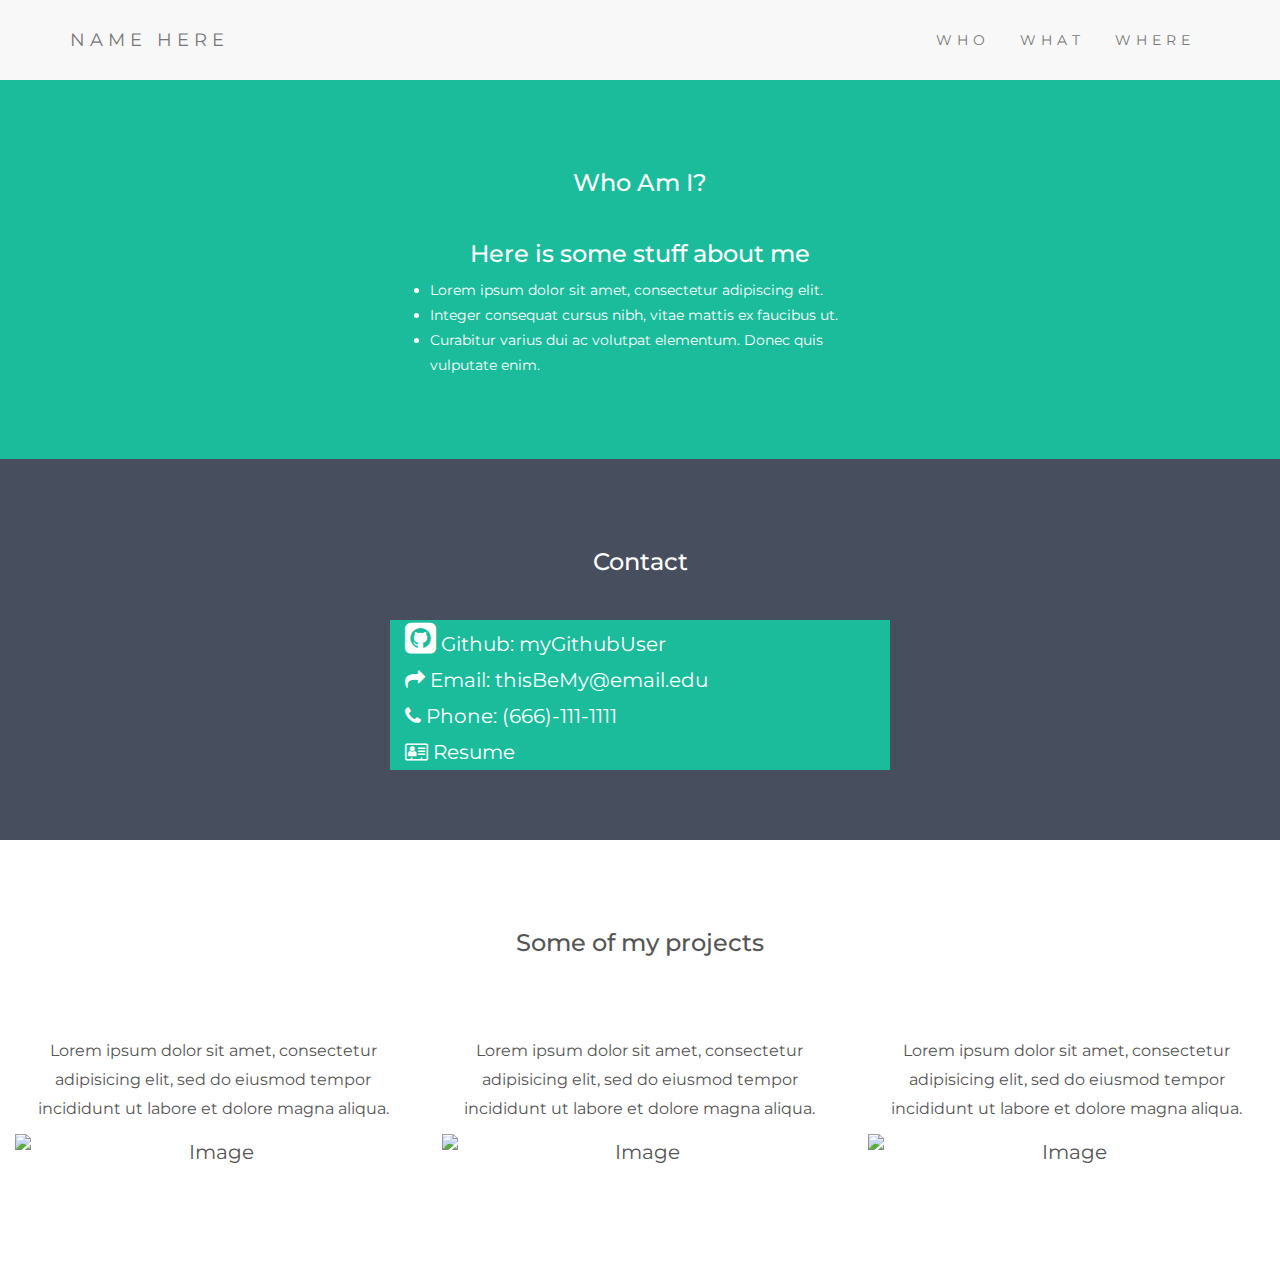
==== index.html @ bf9cf44c "cloned BUILDS workshop code" ====
<!DOCTYPE html>
<html lang="en">
<head>
  <!-- Theme Made By www.w3schools.com - No Copyright -->
  <title>Name here</title>
  <meta charset="utf-8">
  <meta name="viewport" content="width=device-width, initial-scale=1">
  <link rel="stylesheet" href="https://maxcdn.bootstrapcdn.com/bootstrap/3.3.7/css/bootstrap.min.css">
  <link href="https://fonts.googleapis.com/css?family=Montserrat" rel="stylesheet">
  <link rel="stylesheet" href="https://cdnjs.cloudflare.com/ajax/libs/font-awesome/4.7.0/css/font-awesome.min.css">
  <link href="https://fonts.googleapis.com/icon?family=Material+Icons" rel="stylesheet">


  <script src="https://ajax.googleapis.com/ajax/libs/jquery/3.2.1/jquery.min.js"></script>
  <script src="https://maxcdn.bootstrapcdn.com/bootstrap/3.3.7/js/bootstrap.min.js"></script>
  <style>
  body {
      font: 20px Montserrat, sans-serif;
      line-height: 1.8;
      color: #f5f6f7;
  }
  p {font-size: 16px;}
  .margin {margin-bottom: 45px;}
  .bg-1 { 
      background-color: #1abc9c; /* Green */
      color: #ffffff;
  }
  .bg-2 { 
      background-color: #474e5d; /* Dark Blue */
      color: #ffffff;
  }
  .bg-3 { 
      background-color: #ffffff; /* White */
      color: #555555;
  }
  .bg-4 { 
      background-color: #2f2f2f; /* Black Gray */
      color: #fff;
  }
  .container-fluid {
      padding-top: 70px;
      padding-bottom: 70px;
  }
  .navbar {
      padding-top: 15px;
      padding-bottom: 15px;
      border: 0;
      border-radius: 0;
      margin-bottom: 0;
      font-size: 12px;
      letter-spacing: 5px;
  }
  .navbar-nav  li a:hover {
      color: #1abc9c !important;
  }
  li{
    font-size: 14px;
  }
  </style>
</head>
<body>

<!-- Navbar -->
<nav class="navbar navbar-default">
  <div class="container">
    <div class="navbar-header">
      <button type="button" class="navbar-toggle" data-toggle="collapse" data-target="#myNavbar">
        <span class="icon-bar"></span>
        <span class="icon-bar"></span>
        <span class="icon-bar"></span>                        
      </button>
      <a class="navbar-brand" href="#">NAME HERE</a>
    </div>
    <div class="collapse navbar-collapse" id="myNavbar">
      <ul class="nav navbar-nav navbar-right">
        <li><a href="#">WHO</a></li>
        <li><a href="#">WHAT</a></li>
        <li><a href="#">WHERE</a></li>
      </ul>
    </div>
  </div>
</nav>

<!-- First Container -->
<div class="container-fluid bg-1 text-center">
  <h3 class="margin">Who Am I?</h3>
  <h3>Here is some stuff about me</h3>
  <div style="width:500px;margin:0 auto;text-align:left;">
  <p >
    
    <ul>
      <li>Lorem ipsum dolor sit amet, consectetur adipiscing elit. </li>
      <li>Integer consequat cursus nibh, vitae mattis ex faucibus ut.</li>
      <li> Curabitur varius dui ac volutpat elementum. Donec quis vulputate enim.</li>
    </ul>
  </p>
  </div>
</div>

<!-- Second Container -->
<div class="container-fluid bg-2 text-center">  
  <h3 class="margin">Contact</h3>

  <div class="bg-1" style="width:40% ;height:70%; margin:0 auto;text-align:left;padding-left:5px;">
      
      <a style="color:white;" href="#"><div style="padding-left:10px;font-size:36px; " class="fa fa-github-square"></div>  Github: myGithubUser</a> <br />
      <a style="color:white;" href="#"><div style="padding-left:10px; " class="fa fa-mail-forward " ></div></a>  Email: thisBeMy@email.edu <br />
      <a style="color:white;" href="#"> <div style="padding-left:10px; " class="fa fa-phone"></div> Phone: (666)-111-1111 </a> <br />
      <a style="color:white;" href="#"> <div style="padding-left:10px; " class="fa fa-address-card-o"></div> Resume </a> <br />
  </div> 
</div>

<!-- Third Container (Grid) -->
<div class="container-fluid bg-3 text-center">    
  <h3 class="margin">Some of my projects</h3><br>
  <div class="row">
    <div class="col-sm-4">
      <p>Lorem ipsum dolor sit amet, consectetur adipisicing elit, sed do eiusmod tempor incididunt ut labore et dolore magna aliqua.</p>
      <img src="https://upload.wikimedia.org/wikipedia/en/thumb/a/a7/React-icon.svg/320px-React-icon.svg.png" class="img-responsive margin" style="width:100%" alt="Image">
    </div>
    <div class="col-sm-4"> 
      <p>Lorem ipsum dolor sit amet, consectetur adipisicing elit, sed do eiusmod tempor incididunt ut labore et dolore magna aliqua.</p>
      <img src="http://zewaren.net/site/sites/default/files/imagepicker/1/FlaskLogo.png" class="img-responsive margin"
       style="width:100%" alt="Image">
    </div>
    <div class="col-sm-4"> 
      <p>Lorem ipsum dolor sit amet, consectetur adipisicing elit, sed do eiusmod tempor incididunt ut labore et dolore magna aliqua.</p>
      <img src="https://avatars2.githubusercontent.com/u/15658638?v=4&s=400" class="img-responsive margin" 
      style="width:100%height:70%" alt="Image">
    </div>
  </div>
</div>



</body>
</html>
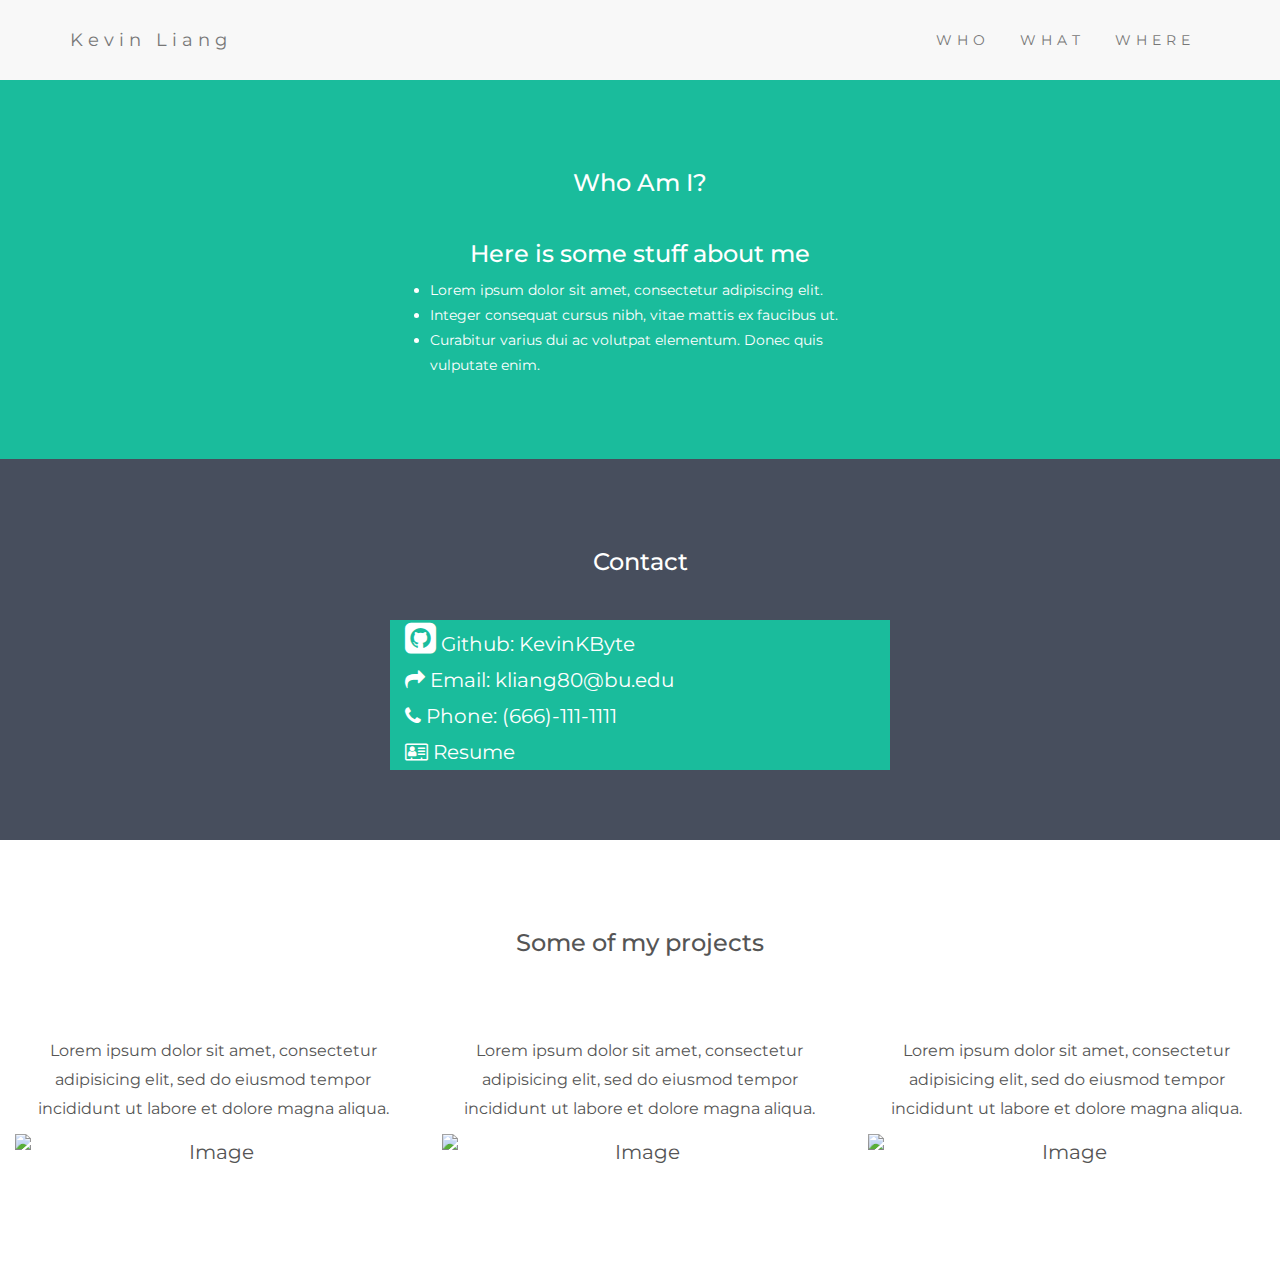
==== commit e484c497: "filled in blanks" ====
--- a/index.html
+++ b/index.html
@@ -2,7 +2,7 @@
 <html lang="en">
 <head>
   <!-- Theme Made By www.w3schools.com - No Copyright -->
-  <title>Name here</title>
+  <title>Kevin Liang</title>
   <meta charset="utf-8">
   <meta name="viewport" content="width=device-width, initial-scale=1">
   <link rel="stylesheet" href="https://maxcdn.bootstrapcdn.com/bootstrap/3.3.7/css/bootstrap.min.css">
@@ -13,50 +13,8 @@
 
   <script src="https://ajax.googleapis.com/ajax/libs/jquery/3.2.1/jquery.min.js"></script>
   <script src="https://maxcdn.bootstrapcdn.com/bootstrap/3.3.7/js/bootstrap.min.js"></script>
-  <style>
-  body {
-      font: 20px Montserrat, sans-serif;
-      line-height: 1.8;
-      color: #f5f6f7;
-  }
-  p {font-size: 16px;}
-  .margin {margin-bottom: 45px;}
-  .bg-1 { 
-      background-color: #1abc9c; /* Green */
-      color: #ffffff;
-  }
-  .bg-2 { 
-      background-color: #474e5d; /* Dark Blue */
-      color: #ffffff;
-  }
-  .bg-3 { 
-      background-color: #ffffff; /* White */
-      color: #555555;
-  }
-  .bg-4 { 
-      background-color: #2f2f2f; /* Black Gray */
-      color: #fff;
-  }
-  .container-fluid {
-      padding-top: 70px;
-      padding-bottom: 70px;
-  }
-  .navbar {
-      padding-top: 15px;
-      padding-bottom: 15px;
-      border: 0;
-      border-radius: 0;
-      margin-bottom: 0;
-      font-size: 12px;
-      letter-spacing: 5px;
-  }
-  .navbar-nav  li a:hover {
-      color: #1abc9c !important;
-  }
-  li{
-    font-size: 14px;
-  }
-  </style>
+  <link rel="stylesheet" type="text/css" href="theme.css">
+  
 </head>
 <body>
 
@@ -69,7 +27,7 @@
         <span class="icon-bar"></span>
         <span class="icon-bar"></span>                        
       </button>
-      <a class="navbar-brand" href="#">NAME HERE</a>
+      <a class="navbar-brand" href="#">Kevin Liang</a>
     </div>
     <div class="collapse navbar-collapse" id="myNavbar">
       <ul class="nav navbar-nav navbar-right">
@@ -103,8 +61,8 @@
 
   <div class="bg-1" style="width:40% ;height:70%; margin:0 auto;text-align:left;padding-left:5px;">
       
-      <a style="color:white;" href="#"><div style="padding-left:10px;font-size:36px; " class="fa fa-github-square"></div>  Github: myGithubUser</a> <br />
-      <a style="color:white;" href="#"><div style="padding-left:10px; " class="fa fa-mail-forward " ></div></a>  Email: thisBeMy@email.edu <br />
+      <a style="color:white;" href="#"><div style="padding-left:10px;font-size:36px; " class="fa fa-github-square"></div>  Github: KevinKByte</a> <br />
+      <a style="color:white;" href="#"><div style="padding-left:10px; " class="fa fa-mail-forward " ></div></a>  Email: kliang80@bu.edu <br />
       <a style="color:white;" href="#"> <div style="padding-left:10px; " class="fa fa-phone"></div> Phone: (666)-111-1111 </a> <br />
       <a style="color:white;" href="#"> <div style="padding-left:10px; " class="fa fa-address-card-o"></div> Resume </a> <br />
   </div> 
--- a/theme.css
+++ b/theme.css
@@ -0,0 +1,43 @@
+
+body {
+    font: 20px Montserrat, sans-serif;
+    line-height: 1.8;
+    color: #f5f6f7;
+}
+p {font-size: 16px;}
+.margin {margin-bottom: 45px;}
+.bg-1 { 
+    background-color: #1abc9c; /* Green */
+    color: #ffffff;
+}
+.bg-2 { 
+    background-color: #474e5d; /* Dark Blue */
+    color: #ffffff;
+}
+.bg-3 { 
+    background-color: #ffffff; /* White */
+    color: #555555;
+}
+.bg-4 { 
+    background-color: #2f2f2f; /* Black Gray */
+    color: #fff;
+}
+.container-fluid {
+    padding-top: 70px;
+    padding-bottom: 70px;
+}
+.navbar {
+    padding-top: 15px;
+    padding-bottom: 15px;
+    border: 0;
+    border-radius: 0;
+    margin-bottom: 0;
+    font-size: 12px;
+    letter-spacing: 5px;
+}
+.navbar-nav  li a:hover {
+    color: #1abc9c !important;
+}
+li{
+  font-size: 14px;
+}
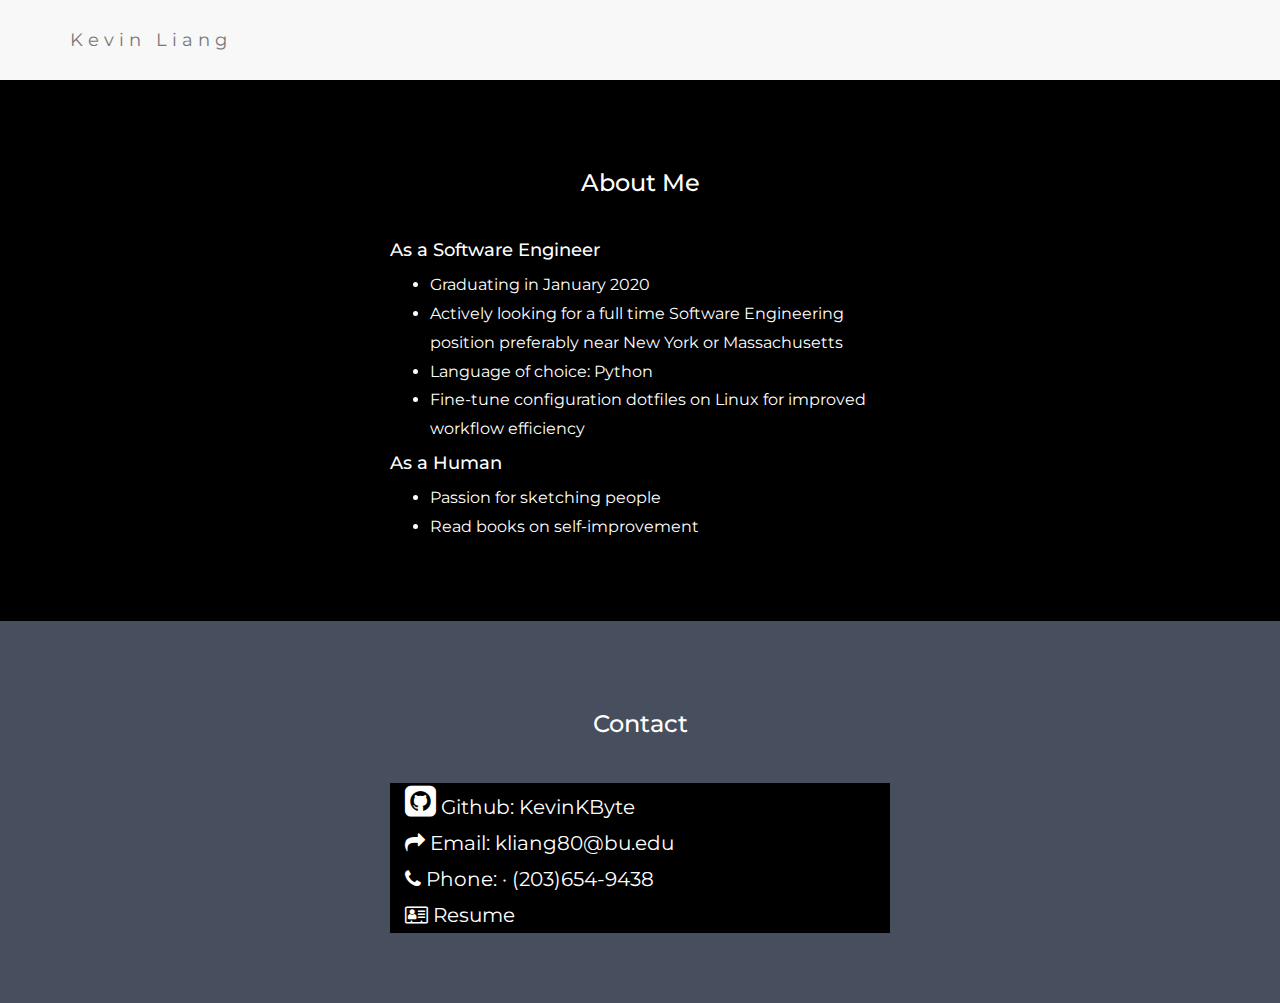
==== commit 1261f3e2: "added resume and fixed up formatting." ====
--- a/index.html
+++ b/index.html
@@ -31,9 +31,9 @@
     </div>
     <div class="collapse navbar-collapse" id="myNavbar">
       <ul class="nav navbar-nav navbar-right">
-        <li><a href="#">WHO</a></li>
-        <li><a href="#">WHAT</a></li>
-        <li><a href="#">WHERE</a></li>
+        <!-- <li><a href="#">WHO</a></li> -->
+        <!-- <li><a href="#">WHAT</a></li> -->
+        <!-- <li><a href="#">WHERE</a></li> -->
       </ul>
     </div>
   </div>
@@ -41,16 +41,25 @@
 
 <!-- First Container -->
 <div class="container-fluid bg-1 text-center">
-  <h3 class="margin">Who Am I?</h3>
-  <h3>Here is some stuff about me</h3>
+  <h3 class="margin">About Me</h3>
   <div style="width:500px;margin:0 auto;text-align:left;">
   <p >
-    
+  <h4>As a Software Engineer</h4>
     <ul>
-      <li>Lorem ipsum dolor sit amet, consectetur adipiscing elit. </li>
-      <li>Integer consequat cursus nibh, vitae mattis ex faucibus ut.</li>
-      <li> Curabitur varius dui ac volutpat elementum. Donec quis vulputate enim.</li>
+      <li>Graduating in January 2020</li>
+      <li>Actively looking for a full time Software Engineering position preferably near New York or Massachusetts</li>
+      <li>Language of choice: Python</li>
+      <li>Fine-tune configuration dotfiles on Linux for improved workflow efficiency</li>
     </ul>
+  </div>
+  <div style="width:500px;margin:0 auto;text-align:left;">
+  <h4>As a Human</h4>
+  <p>
+    <ul>
+        <li>Passion for sketching people</li>
+        <li>Read books on self-improvement</li>
+    </ul>
+  </p>
   </p>
   </div>
 </div>
@@ -61,33 +70,33 @@
 
   <div class="bg-1" style="width:40% ;height:70%; margin:0 auto;text-align:left;padding-left:5px;">
       
-      <a style="color:white;" href="#"><div style="padding-left:10px;font-size:36px; " class="fa fa-github-square"></div>  Github: KevinKByte</a> <br />
+      <a style="color:white;" href="https://github.com/kevinkbyte"><div style="padding-left:10px;font-size:36px; " class="fa fa-github-square"></div>  Github: KevinKByte</a> <br />
       <a style="color:white;" href="#"><div style="padding-left:10px; " class="fa fa-mail-forward " ></div></a>  Email: kliang80@bu.edu <br />
-      <a style="color:white;" href="#"> <div style="padding-left:10px; " class="fa fa-phone"></div> Phone: (666)-111-1111 </a> <br />
-      <a style="color:white;" href="#"> <div style="padding-left:10px; " class="fa fa-address-card-o"></div> Resume </a> <br />
+      <a style="color:white;"> <div style="padding-left:10px; " class="fa fa-phone"></div> Phone: · (203)654-9438 </a> <br />
+      <a style="color:white;" href="my_resume.pdf"> <div style="padding-left:10px; " class="fa fa-address-card-o"></div> Resume </a> <br />
   </div> 
 </div>
 
 <!-- Third Container (Grid) -->
-<div class="container-fluid bg-3 text-center">    
-  <h3 class="margin">Some of my projects</h3><br>
-  <div class="row">
-    <div class="col-sm-4">
-      <p>Lorem ipsum dolor sit amet, consectetur adipisicing elit, sed do eiusmod tempor incididunt ut labore et dolore magna aliqua.</p>
-      <img src="https://upload.wikimedia.org/wikipedia/en/thumb/a/a7/React-icon.svg/320px-React-icon.svg.png" class="img-responsive margin" style="width:100%" alt="Image">
-    </div>
-    <div class="col-sm-4"> 
-      <p>Lorem ipsum dolor sit amet, consectetur adipisicing elit, sed do eiusmod tempor incididunt ut labore et dolore magna aliqua.</p>
-      <img src="http://zewaren.net/site/sites/default/files/imagepicker/1/FlaskLogo.png" class="img-responsive margin"
-       style="width:100%" alt="Image">
-    </div>
-    <div class="col-sm-4"> 
-      <p>Lorem ipsum dolor sit amet, consectetur adipisicing elit, sed do eiusmod tempor incididunt ut labore et dolore magna aliqua.</p>
-      <img src="https://avatars2.githubusercontent.com/u/15658638?v=4&s=400" class="img-responsive margin" 
-      style="width:100%height:70%" alt="Image">
-    </div>
-  </div>
-</div>
+<!-- <div class="container-fluid bg-3 text-center"> -->    
+<!--   <h3 class="margin">Some of my projects</h3><br> -->
+<!--   <div class="row"> -->
+<!--     <div class="col-sm-4"> -->
+<!--       <p>Lorem ipsum dolor sit amet, consectetur adipisicing elit, sed do eiusmod tempor incididunt ut labore et dolore magna aliqua.</p> -->
+<!--       <img src="https://upload.wikimedia.org/wikipedia/en/thumb/a/a7/React-icon.svg/320px-React-icon.svg.png" class="img-responsive margin" style="width:100%" alt="Image"> -->
+<!--     </div> -->
+<!--     <div class="col-sm-4"> --> 
+<!--       <p>Lorem ipsum dolor sit amet, consectetur adipisicing elit, sed do eiusmod tempor incididunt ut labore et dolore magna aliqua.</p> -->
+<!--       <img src="http://zewaren.net/site/sites/default/files/imagepicker/1/FlaskLogo.png" class="img-responsive margin" -->
+<!--        style="width:100%" alt="Image"> -->
+<!--     </div> -->
+<!--     <div class="col-sm-4"> --> 
+<!--       <p>Lorem ipsum dolor sit amet, consectetur adipisicing elit, sed do eiusmod tempor incididunt ut labore et dolore magna aliqua.</p> -->
+<!--       <img src="https://avatars2.githubusercontent.com/u/15658638?v=4&s=400" class="img-responsive margin" --> 
+<!--       style="width:100%height:70%" alt="Image"> -->
+<!--     </div> -->
+<!--   </div> -->
+<!-- </div> -->
 
 
 
--- a/theme.css
+++ b/theme.css
@@ -7,7 +7,8 @@
 p {font-size: 16px;}
 .margin {margin-bottom: 45px;}
 .bg-1 { 
-    background-color: #1abc9c; /* Green */
+    /* background-color: #1abc9c; /1* Green *1/ */
+    background-color: #000000; /* Green */
     color: #ffffff;
 }
 .bg-2 { 
@@ -39,5 +40,5 @@
     color: #1abc9c !important;
 }
 li{
-  font-size: 14px;
+  font-size: 16px;
 }
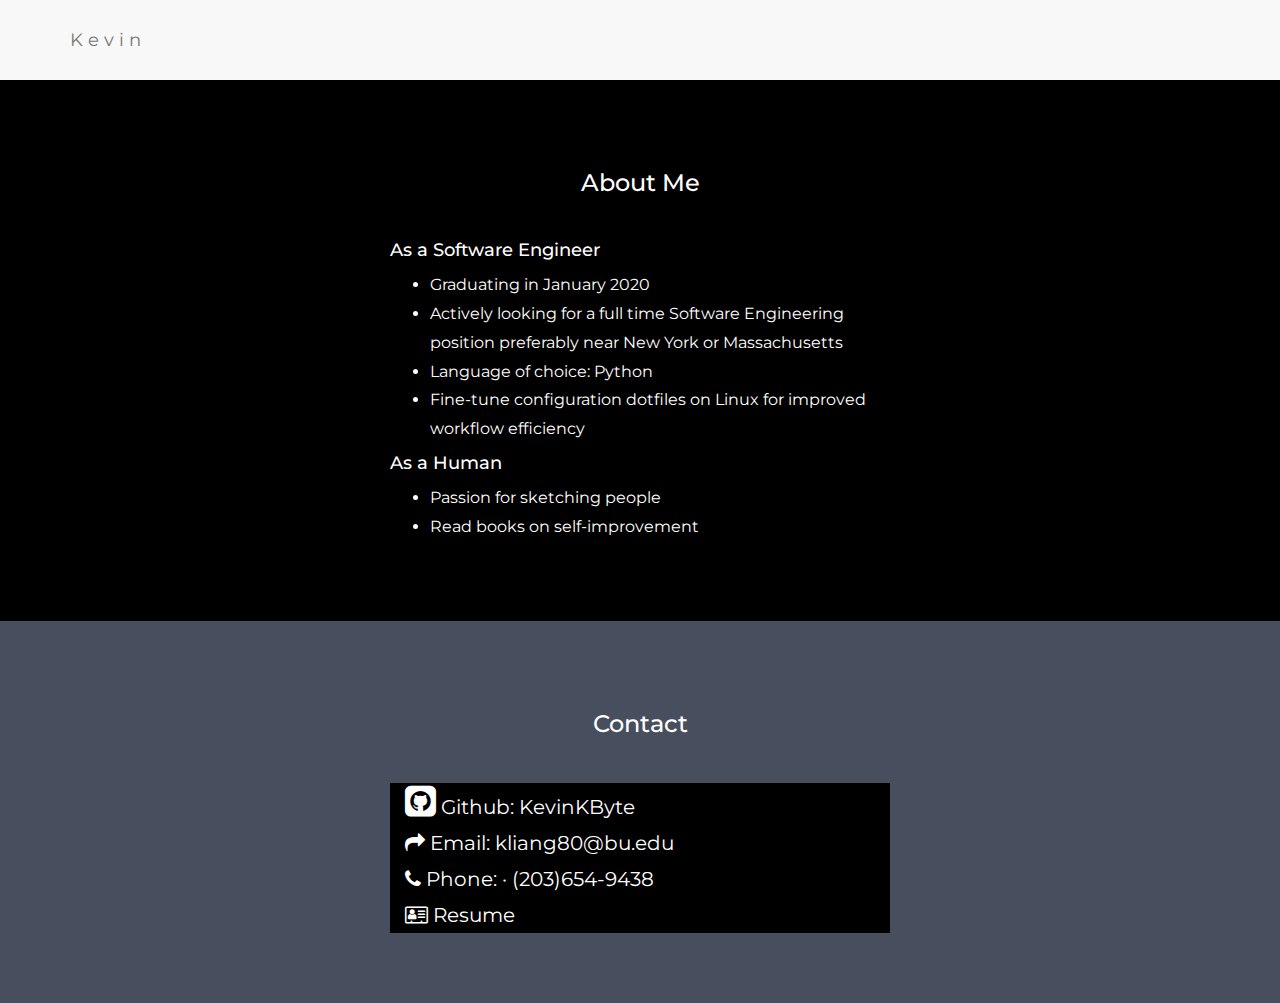
==== commit e1878ae6: "reformat tutoring position for consistency" ====
--- a/index.html
+++ b/index.html
@@ -27,7 +27,7 @@
         <span class="icon-bar"></span>
         <span class="icon-bar"></span>                        
       </button>
-      <a class="navbar-brand" href="#">Kevin Liang</a>
+      <a class="navbar-brand" href="#">Kevin</a>
     </div>
     <div class="collapse navbar-collapse" id="myNavbar">
       <ul class="nav navbar-nav navbar-right">
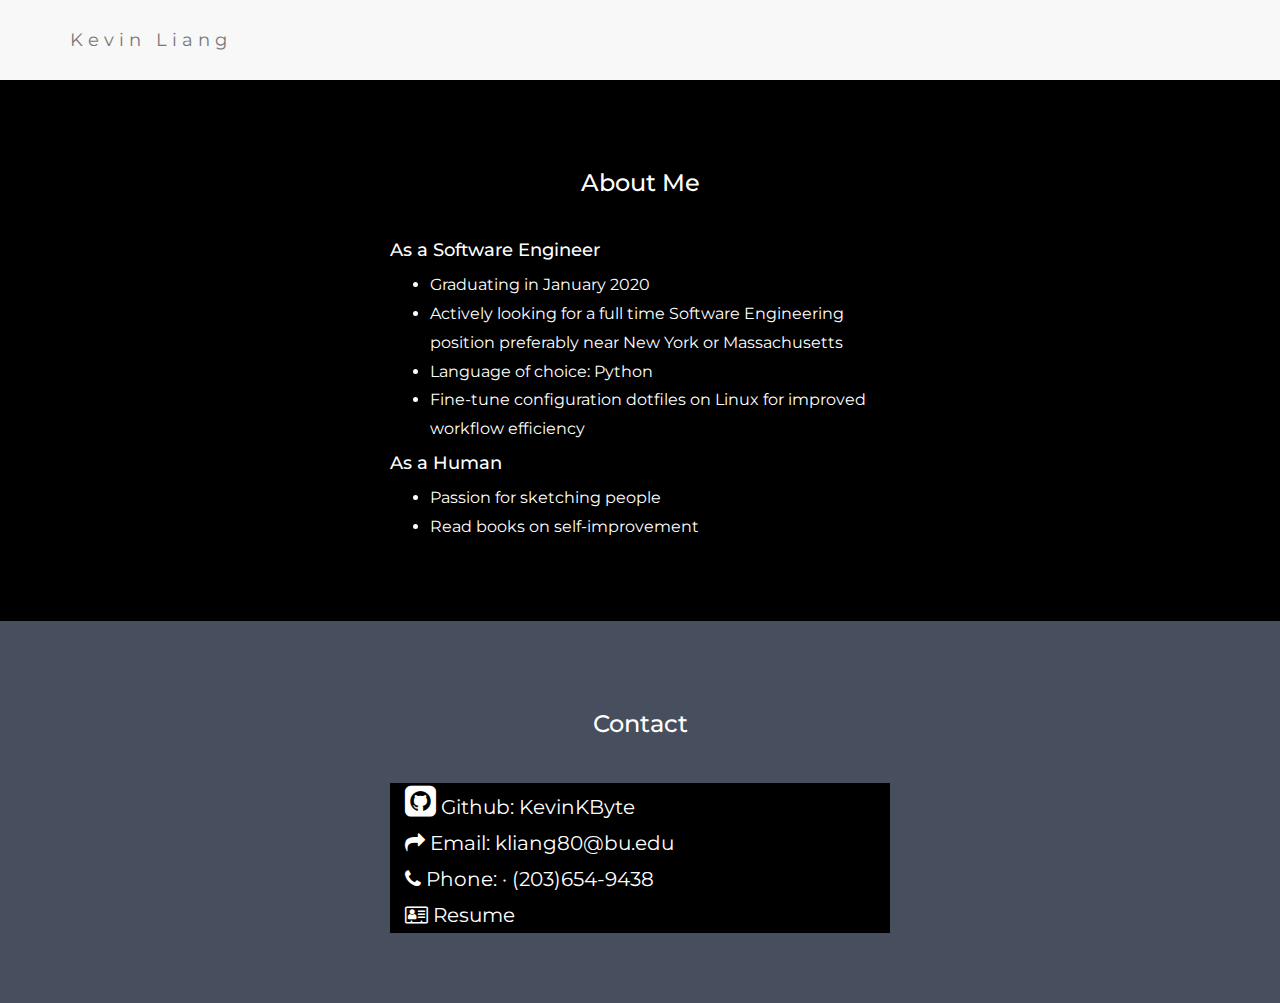
==== commit 38d30d61: "Make hambuger menu actual menu" ====
--- a/index.html
+++ b/index.html
@@ -23,11 +23,9 @@
   <div class="container">
     <div class="navbar-header">
       <button type="button" class="navbar-toggle" data-toggle="collapse" data-target="#myNavbar">
-        <span class="icon-bar"></span>
-        <span class="icon-bar"></span>
-        <span class="icon-bar"></span>                        
+        <span>🍔</span>                       
       </button>
-      <a class="navbar-brand" href="#">Kevin</a>
+      <a class="navbar-brand" href="#">Kevin Liang</a>
     </div>
     <div class="collapse navbar-collapse" id="myNavbar">
       <ul class="nav navbar-nav navbar-right">
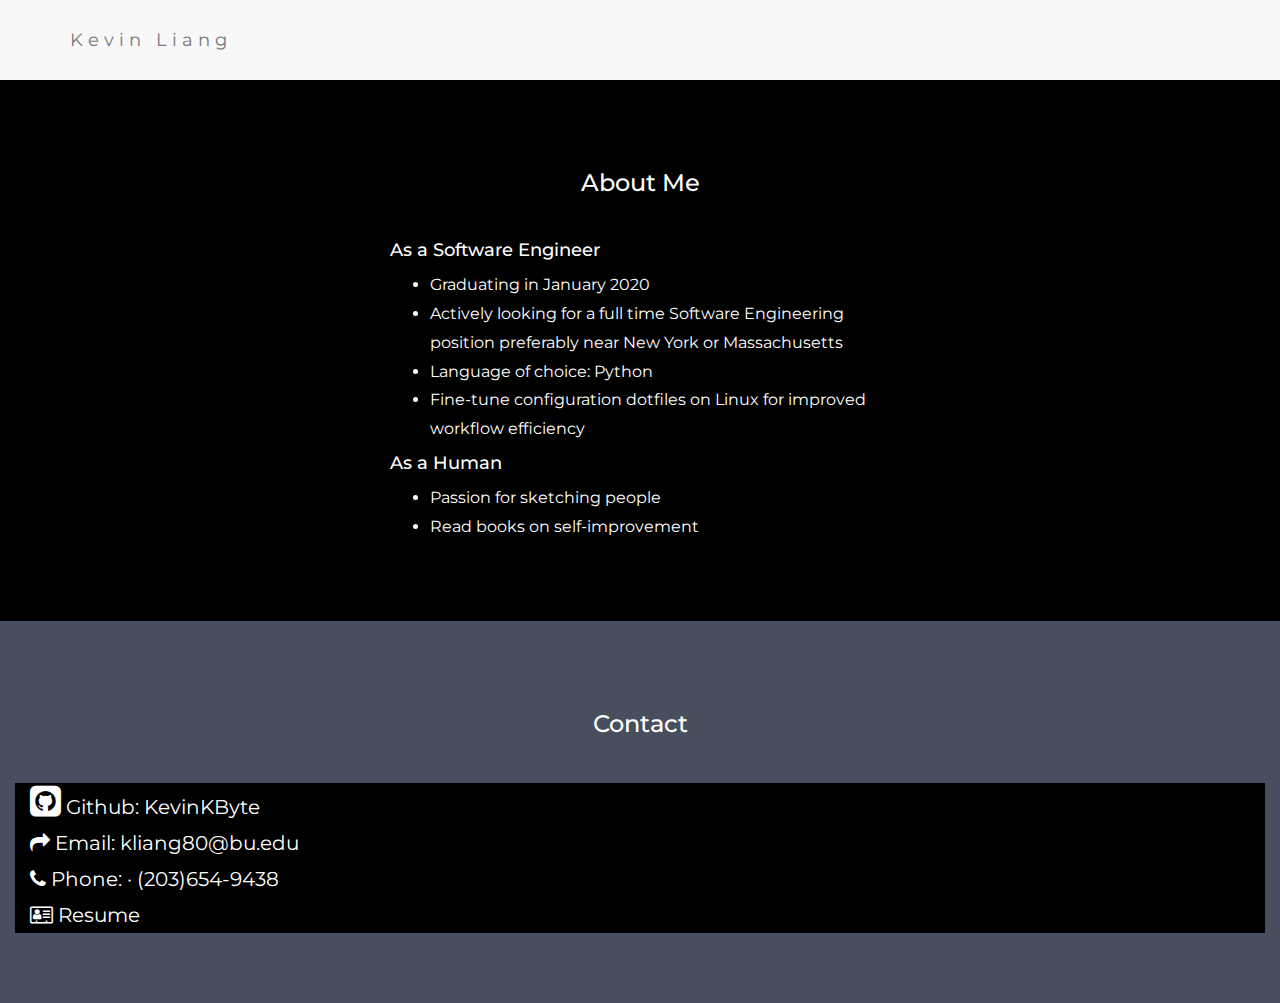
==== commit 2999bc0e: "Make the width fix on mobile" ====
--- a/index.html
+++ b/index.html
@@ -23,7 +23,9 @@
   <div class="container">
     <div class="navbar-header">
       <button type="button" class="navbar-toggle" data-toggle="collapse" data-target="#myNavbar">
-        <span>🍔</span>                       
+        <span class="icon-bar"></span>
+        <span class="icon-bar"></span>
+        <span class="icon-bar"></span>                        
       </button>
       <a class="navbar-brand" href="#">Kevin Liang</a>
     </div>
@@ -66,7 +68,7 @@
 <div class="container-fluid bg-2 text-center">  
   <h3 class="margin">Contact</h3>
 
-  <div class="bg-1" style="width:40% ;height:70%; margin:0 auto;text-align:left;padding-left:5px;">
+  <div class="bg-1" style="height:70%; margin:0 auto;text-align:left;padding-left:5px;">
       
       <a style="color:white;" href="https://github.com/kevinkbyte"><div style="padding-left:10px;font-size:36px; " class="fa fa-github-square"></div>  Github: KevinKByte</a> <br />
       <a style="color:white;" href="#"><div style="padding-left:10px; " class="fa fa-mail-forward " ></div></a>  Email: kliang80@bu.edu <br />
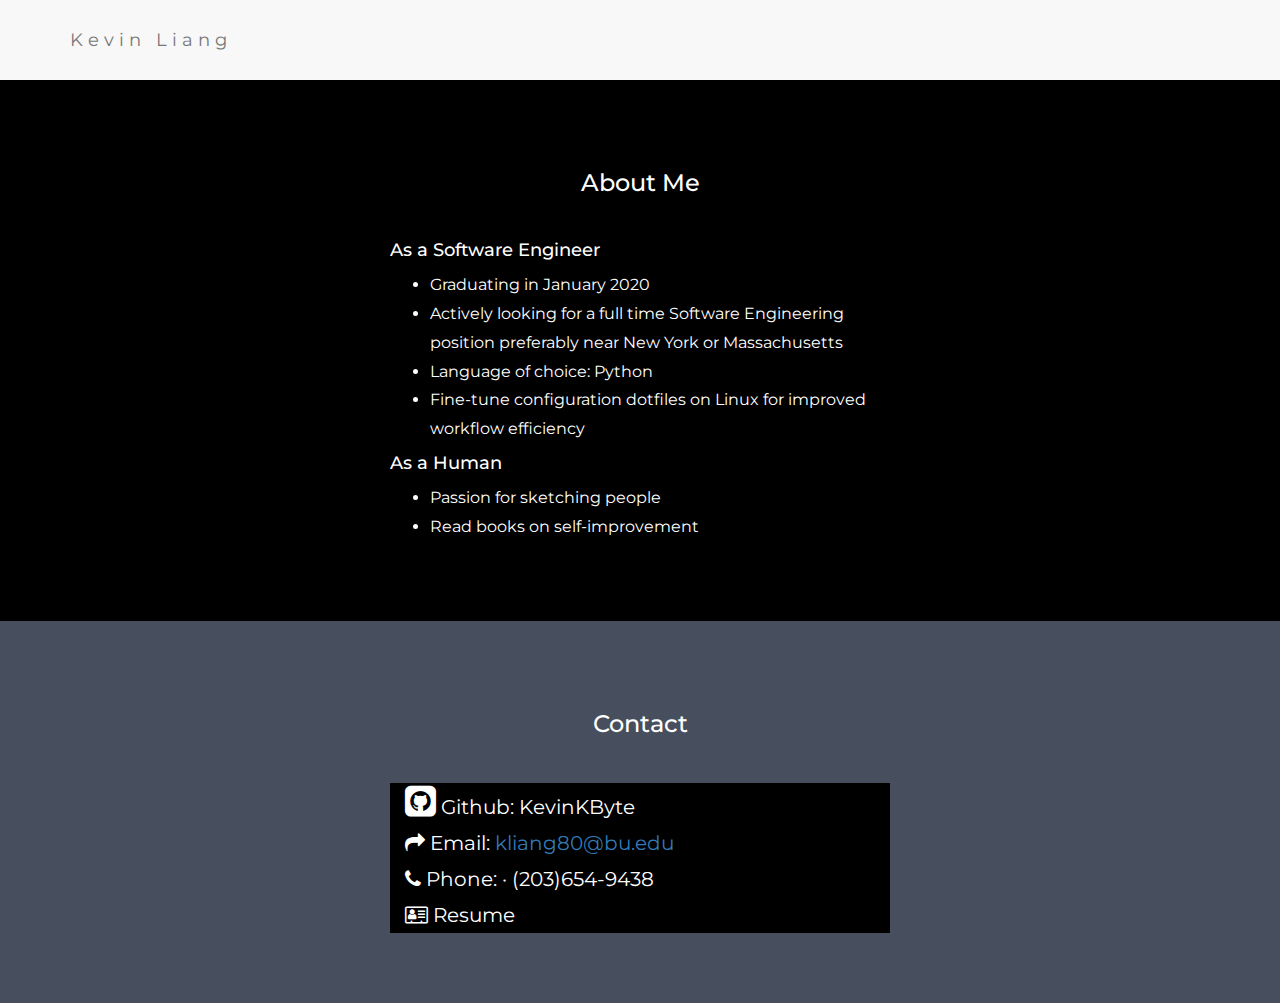
==== commit 2aee8108: "Add a mailto link" ====
--- a/index.html
+++ b/index.html
@@ -68,10 +68,10 @@
 <div class="container-fluid bg-2 text-center">  
   <h3 class="margin">Contact</h3>
 
-  <div class="bg-1" style="height:70%; margin:0 auto;text-align:left;padding-left:5px;">
+  <div class="bg-1" style="width:40% ;height:70%; margin:0 auto;text-align:left;padding-left:5px;">
       
       <a style="color:white;" href="https://github.com/kevinkbyte"><div style="padding-left:10px;font-size:36px; " class="fa fa-github-square"></div>  Github: KevinKByte</a> <br />
-      <a style="color:white;" href="#"><div style="padding-left:10px; " class="fa fa-mail-forward " ></div></a>  Email: kliang80@bu.edu <br />
+      <a style="color:white;" href="#"><div style="padding-left:10px; " class="fa fa-mail-forward " ></div></a>  Email: <a href="mailto:kliang80@bu.edu">kliang80@bu.edu</a> <br />
       <a style="color:white;"> <div style="padding-left:10px; " class="fa fa-phone"></div> Phone: · (203)654-9438 </a> <br />
       <a style="color:white;" href="my_resume.pdf"> <div style="padding-left:10px; " class="fa fa-address-card-o"></div> Resume </a> <br />
   </div> 
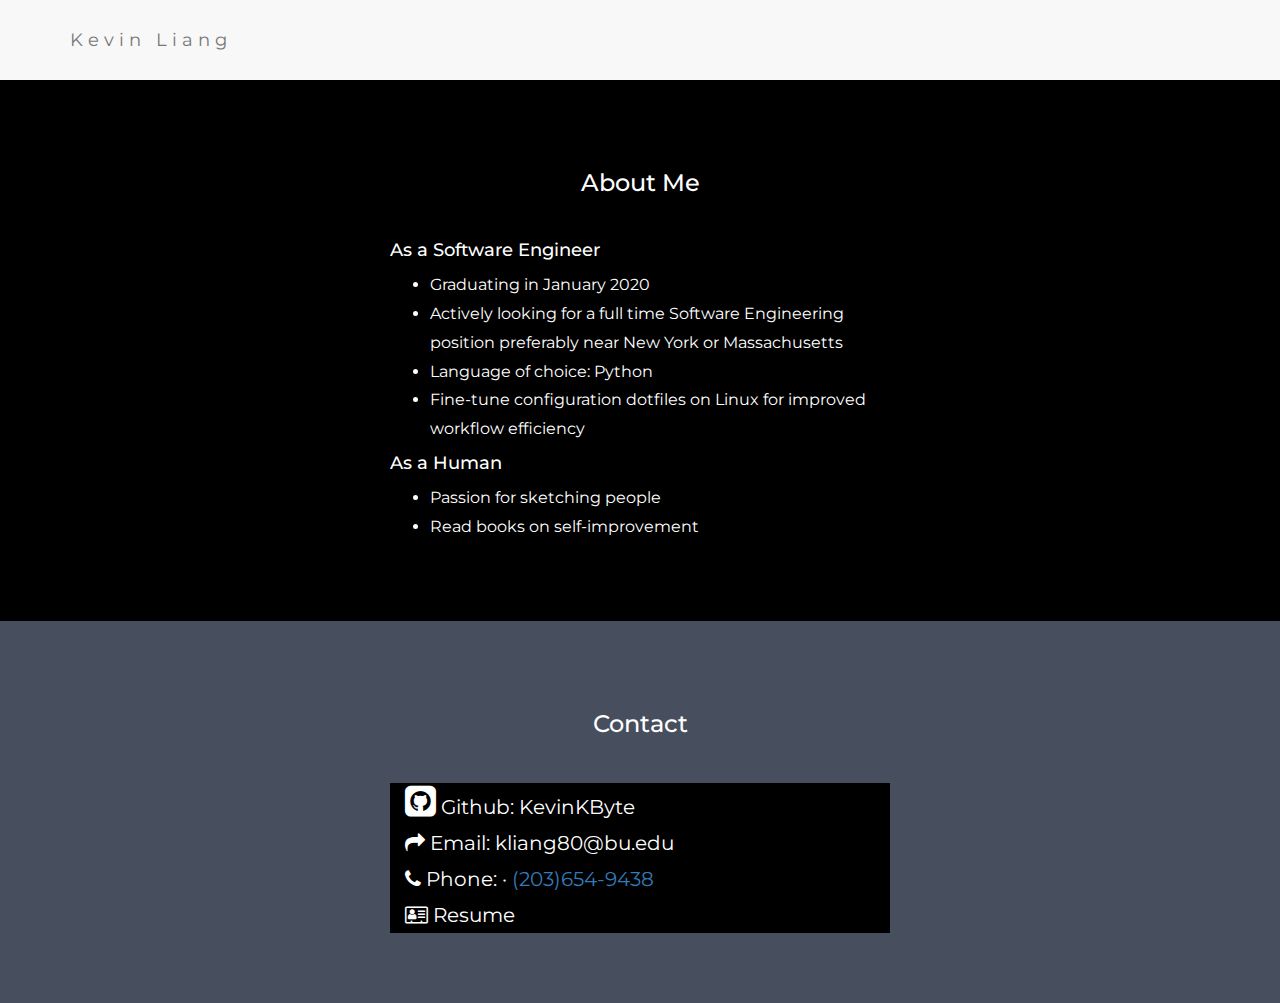
==== commit 3a5cb719: "At telephone link" ====
--- a/index.html
+++ b/index.html
@@ -71,8 +71,8 @@
   <div class="bg-1" style="width:40% ;height:70%; margin:0 auto;text-align:left;padding-left:5px;">
       
       <a style="color:white;" href="https://github.com/kevinkbyte"><div style="padding-left:10px;font-size:36px; " class="fa fa-github-square"></div>  Github: KevinKByte</a> <br />
-      <a style="color:white;" href="#"><div style="padding-left:10px; " class="fa fa-mail-forward " ></div></a>  Email: <a href="mailto:kliang80@bu.edu">kliang80@bu.edu</a> <br />
-      <a style="color:white;"> <div style="padding-left:10px; " class="fa fa-phone"></div> Phone: · (203)654-9438 </a> <br />
+      <a style="color:white;" href="#"><div style="padding-left:10px; " class="fa fa-mail-forward " ></div></a>  Email: kliang80@bu.edu <br />
+      <a style="color:white;"> <div style="padding-left:10px; " class="fa fa-phone"></div> Phone: · <a href="tel:+12036549438"> (203)654-9438</a> </a> <br />
       <a style="color:white;" href="my_resume.pdf"> <div style="padding-left:10px; " class="fa fa-address-card-o"></div> Resume </a> <br />
   </div> 
 </div>
